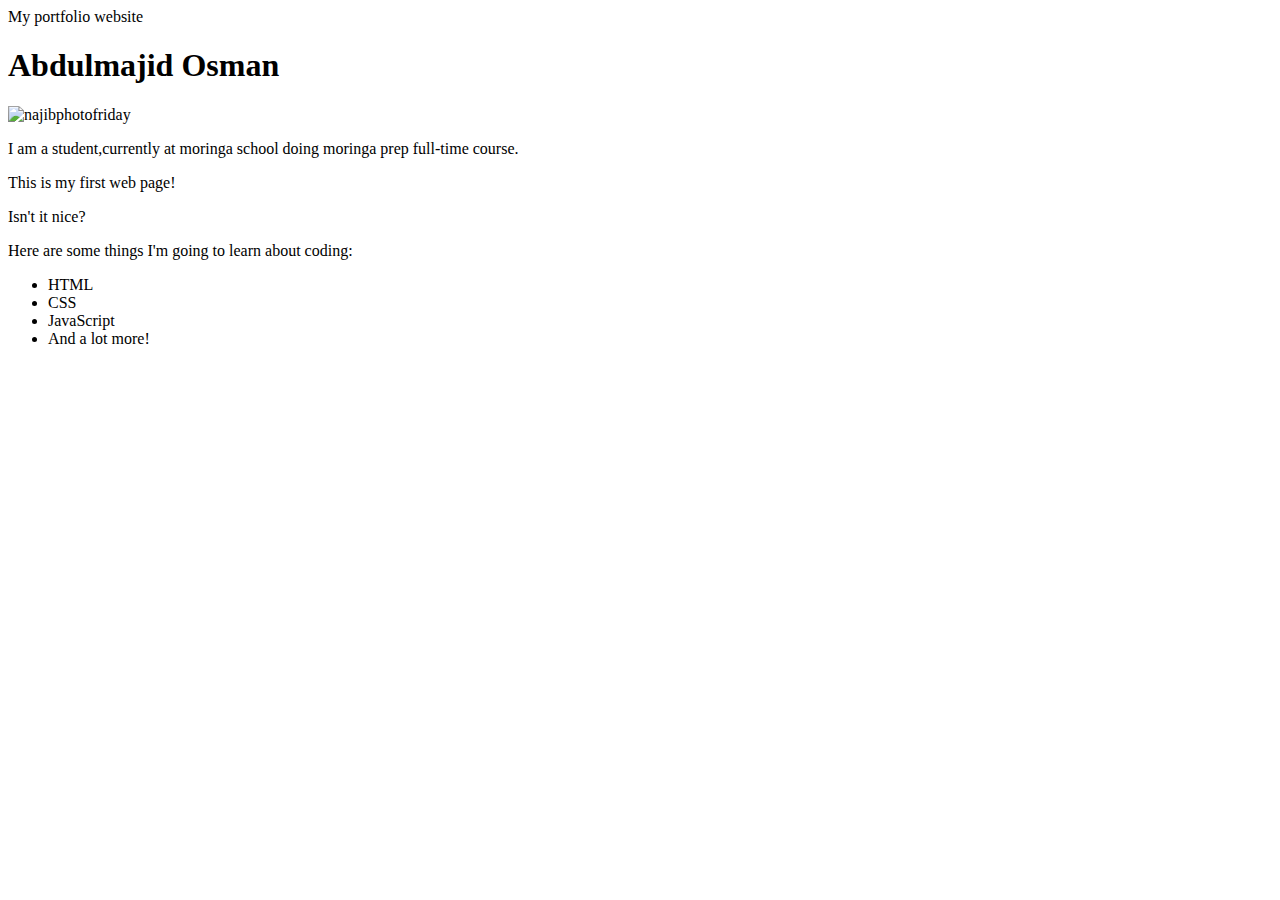
==== index.html @ 3822261d "an update 1" ====
<!Doctype html>
<html>
<head>
  <meta charset="utf-8"/>
  <link href="css/styles.css" rel="stylesheet" style="text/css"
   <title>My portfolio website</title>

</head>
<body>
  <h1>Abdulmajid Osman</h1>
  <img src="images/najibphotofriday.jpg" alt="najibphotofriday" style="width:550px; lengh:620px;">
  <p>I am a student,currently at moringa school doing moringa prep full-time course.</p>
  <p>This is my first web page!</p>
         <p>Isn't it nice?</p>

         <p>Here are some things I'm going to learn about coding:</p>
         <ul>
           <li>HTML</li>
           <li>CSS</li>
           <li>JavaScript</li>
           <li>And a lot more!</li>
         </ul>

</body>
</html>
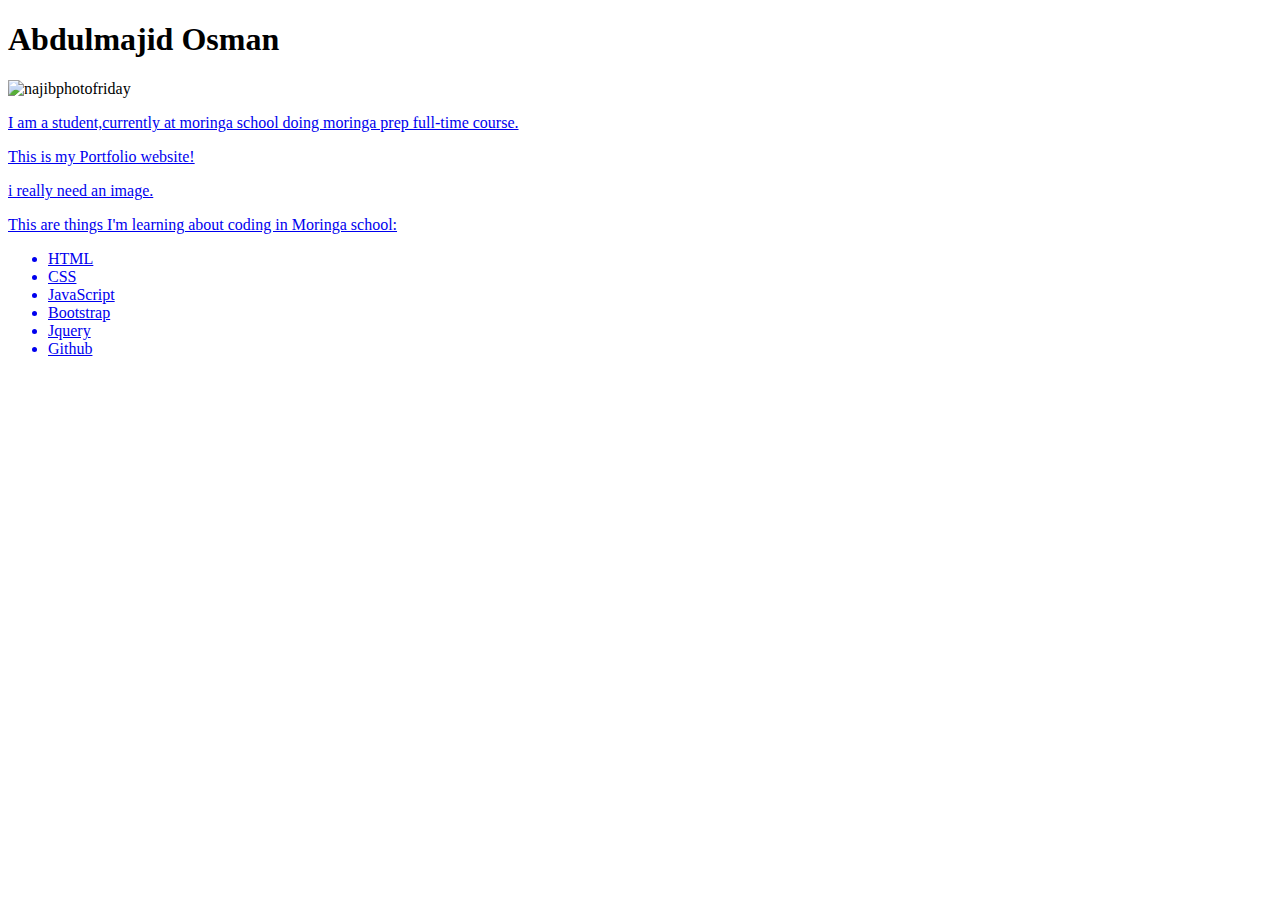
==== commit 3ac1edf4: "added border and bg color" ====
--- a/index.html
+++ b/index.html
@@ -1,25 +1,34 @@
 <!Doctype html>
 <html>
+
 <head>
-  <meta charset="utf-8"/>
-  <link href="css/styles.css" rel="stylesheet" style="text/css"
-   <title>My portfolio website</title>
+    <title>My portfolio website</title>
+    <meta charset="utf-8" />
+    <link href="css/styles.css" rel="stylesheet" style="text/css">
+</head>
 
-</head>
 <body>
-  <h1>Abdulmajid Osman</h1>
-  <img src="images/najibphotofriday.jpg" alt="najibphotofriday" style="width:550px; lengh:620px;">
-  <p>I am a student,currently at moringa school doing moringa prep full-time course.</p>
-  <p>This is my first web page!</p>
-         <p>Isn't it nice?</p>
+    <h1 class="header">Abdulmajid Osman</h1>
+    <div id="photo"><img src="images/najibphotofriday.jpg" alt="najibphotofriday" style="width:137px; lengh:155px;"></div>
+    <a href="About me.html" About me</a>
+        <div id="wrap">
+            <div id="content">
+                <p>I am a student,currently at moringa school doing moringa prep full-time course.</p>
+                <p>This is my Portfolio website!</p>
+                <p>i really need an image. </p>
+                <p>This are things I'm learning about coding in Moringa school:</p>
+            </div>
+            <div id="sidebar">
+                <ul>
+                    <li>HTML</li>
+                    <li>CSS</li>
+                    <li>JavaScript</li>
+                    <li>Bootstrap</li>
+                    <li>Jquery</li>
+                    <li>Github</li>
+                </ul>
+            </div>
+        </div>
+</body>
 
-         <p>Here are some things I'm going to learn about coding:</p>
-         <ul>
-           <li>HTML</li>
-           <li>CSS</li>
-           <li>JavaScript</li>
-           <li>And a lot more!</li>
-         </ul>
-
-</body>
 </html>
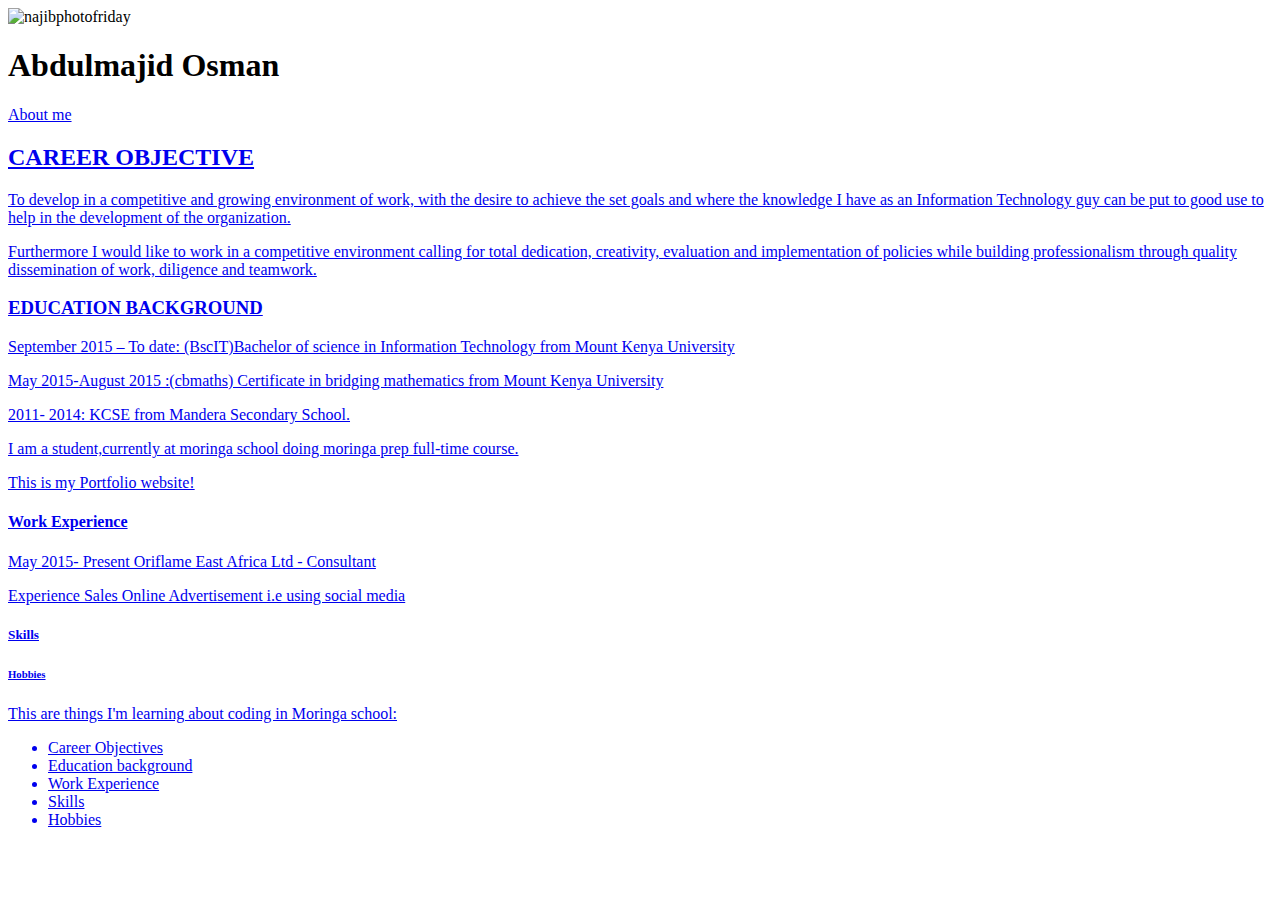
==== commit 6301cf7e: "my index for portfolio updated" ====
--- a/index.html
+++ b/index.html
@@ -8,24 +8,33 @@
 </head>
 
 <body>
-    <h1 class="header">Abdulmajid Osman</h1>
-    <div id="photo"><img src="images/najibphotofriday.jpg" alt="najibphotofriday" style="width:137px; lengh:155px;"></div>
-    <a href="About me.html" About me</a>
+    <div id="photo"><img src="images/najibphotofriday.jpg" alt="najibphotofriday" style="width:120px; lengh:620px;"></div>
+      <h1 class="header">Abdulmajid Osman</h1>
+    <p> <a href="About-me.html" About me </a> About me </p>
         <div id="wrap">
             <div id="content">
+             <h2> CAREER OBJECTIVE</h2>
+             <p>To develop in a competitive and growing environment of work, with the desire to achieve the set goals and where the knowledge I have as an Information Technology guy can be put to good use to help in the development of the organization. </p>
+             <p>Furthermore I would like to work in a competitive environment calling for total dedication, creativity, evaluation and implementation of policies while building professionalism through quality dissemination of work, diligence and teamwork.</p>
+              <h3> EDUCATION BACKGROUND</h3>
+              <p>September 2015 – To date: (BscIT)Bachelor of science  in Information Technology from Mount Kenya University</p>
+              <p>May 2015-August 2015 :(cbmaths) Certificate in bridging mathematics from Mount Kenya University</p>
+                <p>2011- 2014: KCSE from Mandera  Secondary School.</p>
                 <p>I am a student,currently at moringa school doing moringa prep full-time course.</p>
                 <p>This is my Portfolio website!</p>
-                <p>i really need an image. </p>
+                <h4>Work Experience</h4>
+                <p>May 2015- Present Oriflame East Africa Ltd - Consultant <p>Experience Sales Online Advertisement i.e using social media</p>
+                <h5>Skills</h5>
+                <h6 >Hobbies</h6>
                 <p>This are things I'm learning about coding in Moringa school:</p>
             </div>
             <div id="sidebar">
                 <ul>
-                    <li>HTML</li>
-                    <li>CSS</li>
-                    <li>JavaScript</li>
-                    <li>Bootstrap</li>
-                    <li>Jquery</li>
-                    <li>Github</li>
+                    <li>Career Objectives</li>
+                    <li>Education background</li>
+                    <li>Work Experience</li>
+                    <li>Skills</li>
+                    <li>Hobbies</li>
                 </ul>
             </div>
         </div>
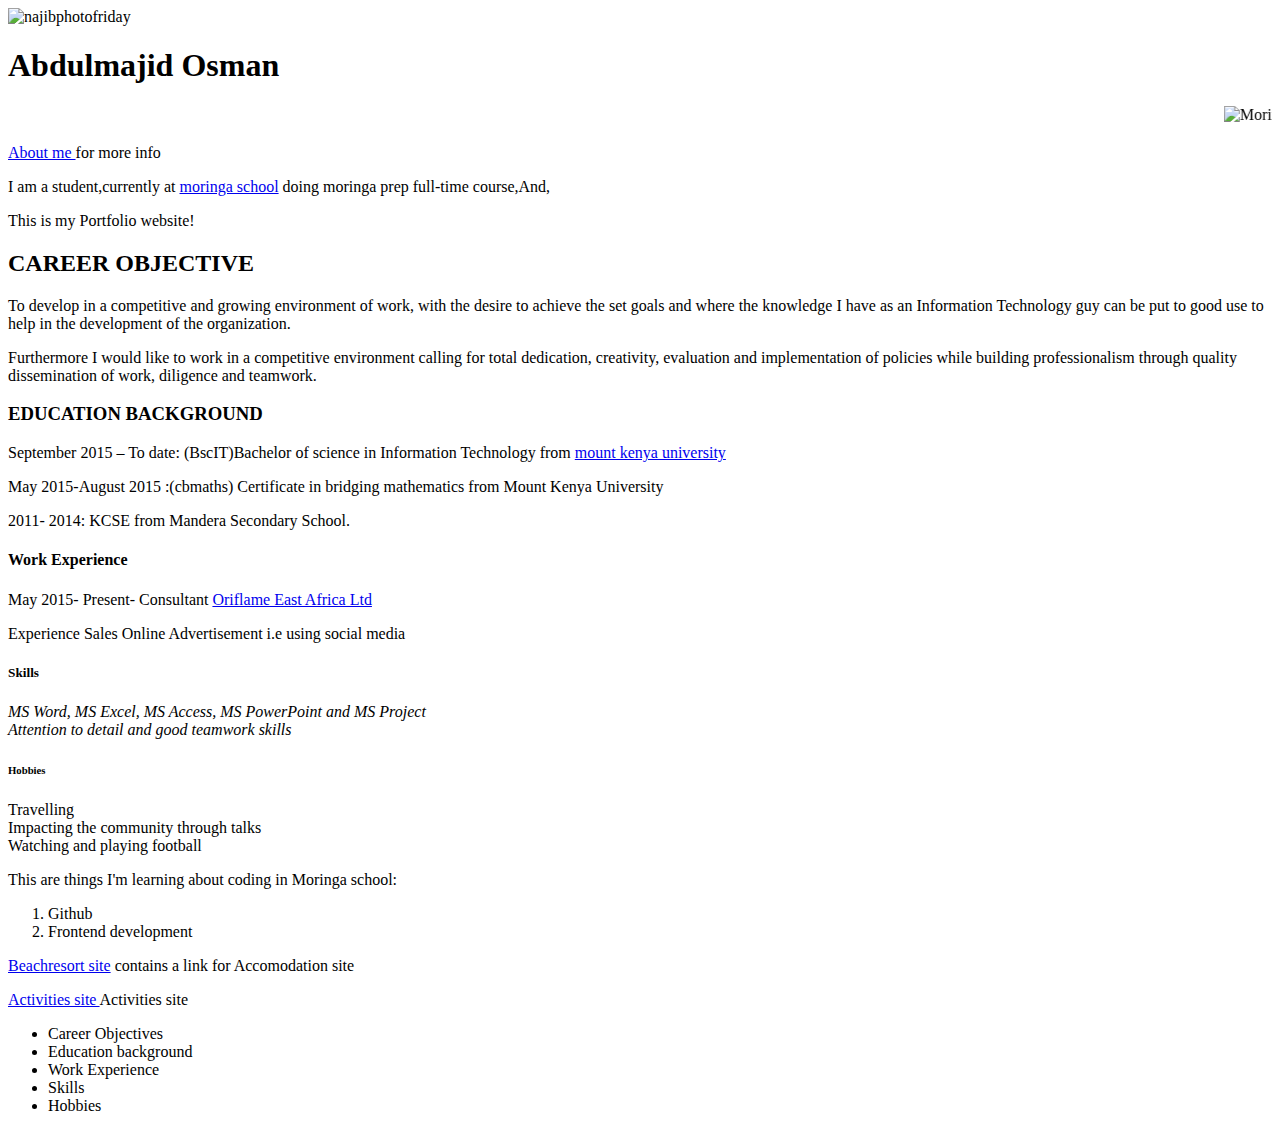
==== commit f434e06e: "index.html" ====
--- a/index.html
+++ b/index.html
@@ -8,25 +8,40 @@
 </head>
 
 <body>
-    <div id="photo"><img src="images/najibphotofriday.jpg" alt="najibphotofriday" style="width:120px; lengh:620px;"></div>
+    <div id="photo"><img src="images/najibphotofriday.jpg" alt="najibphotofriday" style="width:120px; length:620px;"></div>
       <h1 class="header">Abdulmajid Osman</h1>
-    <p> <a href="About-me.html" About me </a> About me </p>
+      <marquee><img src="images/moringa.jpg" alt="Moringa school" style="width:450px; length:400;">
+        <img src="images/najibphoto1.JPG" alt="Najib's Photo" style="width:250px; length:400;">
+        <img src="images/najibphoto2.jpg" alt="Najib's Photo" style="width:200px; length:400;">
+        <img src="images/thankyou.jpg" alt="Thank's to Moringa school" style="width:200px; length:400;">
+      </marquee>
+    <p> <a href="About-me.html"> About me </a> for more info </p>
         <div id="wrap">
             <div id="content">
+              <p>I am a student,currently at <a href="http://www.moringaschool.com/">moringa school</a> doing moringa prep full-time course,And,</p>
+              <p>This is my Portfolio website!</p>
              <h2> CAREER OBJECTIVE</h2>
              <p>To develop in a competitive and growing environment of work, with the desire to achieve the set goals and where the knowledge I have as an Information Technology guy can be put to good use to help in the development of the organization. </p>
              <p>Furthermore I would like to work in a competitive environment calling for total dedication, creativity, evaluation and implementation of policies while building professionalism through quality dissemination of work, diligence and teamwork.</p>
               <h3> EDUCATION BACKGROUND</h3>
-              <p>September 2015 – To date: (BscIT)Bachelor of science  in Information Technology from Mount Kenya University</p>
+              <p>September 2015 – To date: (BscIT)Bachelor of science  in Information Technology from <a href="http://www.mku.ac.ke/">mount kenya university</a></p>
               <p>May 2015-August 2015 :(cbmaths) Certificate in bridging mathematics from Mount Kenya University</p>
                 <p>2011- 2014: KCSE from Mandera  Secondary School.</p>
-                <p>I am a student,currently at moringa school doing moringa prep full-time course.</p>
-                <p>This is my Portfolio website!</p>
+
                 <h4>Work Experience</h4>
-                <p>May 2015- Present Oriflame East Africa Ltd - Consultant <p>Experience Sales Online Advertisement i.e using social media</p>
+                <p>May 2015- Present- Consultant <a href="https://ke.oriflame.com/">Oriflame East Africa Ltd</a> <p>Experience Sales Online Advertisement i.e using social media</p>
                 <h5>Skills</h5>
+                <p><em>MS Word, MS Excel, MS Access, MS PowerPoint and MS Project<br>Attention to detail and good teamwork skills</em></p>
                 <h6 >Hobbies</h6>
+                <p>Travelling <br>Impacting the community through talks <br>Watching and playing football
+</p>
                 <p>This are things I'm learning about coding in Moringa school:</p>
+                <ol>
+                  <li>Github</li>
+                  <li>Frontend development</li>
+                </ol>
+                <p> <a href="https://najibosman.github.io/beachresort/"> Beachresort site</a> contains a link for Accomodation site </p>
+                  <p> <a href="https://najibosman.github.io/beachresort/activities.html"> Activities site </a> Activities site</p>
             </div>
             <div id="sidebar">
                 <ul>
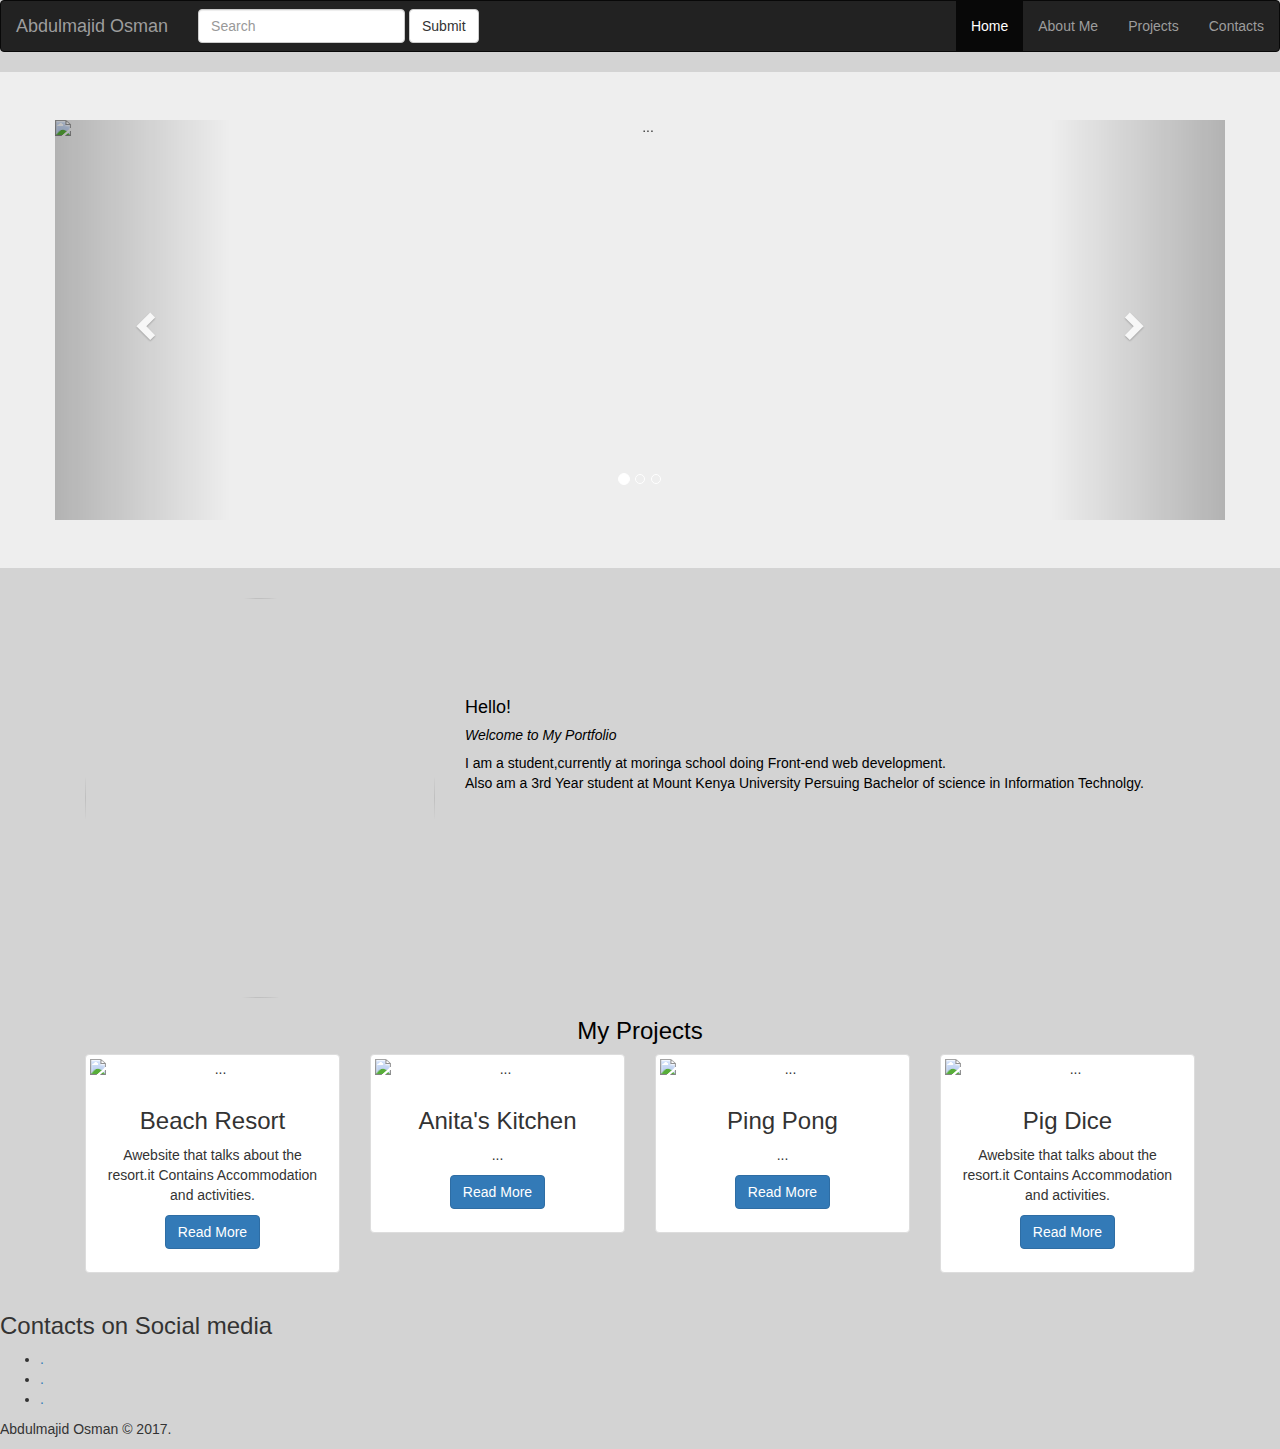
==== commit 18016b65: "Total change on the index and css" ====
--- a/index.html
+++ b/index.html
@@ -1,58 +1,169 @@
-<!Doctype html>
+<!DOCTYPE html>
 <html>
 
 <head>
-    <title>My portfolio website</title>
-    <meta charset="utf-8" />
-    <link href="css/styles.css" rel="stylesheet" style="text/css">
+  <meta charset="utf-8">
+  <link href="css/bootstrap.min.css" rel="stylesheet" type="text/css">
+  <link href="css/styles.css" rel="stylesheet" type="text/css">
+  <link href="css/animate.css" rel="stylesheet" type="text/css">
+  <script src="js/jquery-3.1.1.min.js" charset="utf-8"></script>
+  <script src="js/scripts.js" type="text/javascript">
+  </script>
+  <title>Testing portfolio</title>
 </head>
 
 <body>
-    <div id="photo"><img src="images/najibphotofriday.jpg" alt="najibphotofriday" style="width:120px; length:620px;"></div>
-      <h1 class="header">Abdulmajid Osman</h1>
-      <marquee><img src="images/moringa.jpg" alt="Moringa school" style="width:450px; length:400;">
-        <img src="images/najibphoto1.JPG" alt="Najib's Photo" style="width:250px; length:400;">
-        <img src="images/najibphoto2.jpg" alt="Najib's Photo" style="width:200px; length:400;">
-        <img src="images/thankyou.jpg" alt="Thank's to Moringa school" style="width:200px; length:400;">
-      </marquee>
-    <p> <a href="About-me.html"> About me </a> for more info </p>
-        <div id="wrap">
-            <div id="content">
-              <p>I am a student,currently at <a href="http://www.moringaschool.com/">moringa school</a> doing moringa prep full-time course,And,</p>
-              <p>This is my Portfolio website!</p>
-             <h2> CAREER OBJECTIVE</h2>
-             <p>To develop in a competitive and growing environment of work, with the desire to achieve the set goals and where the knowledge I have as an Information Technology guy can be put to good use to help in the development of the organization. </p>
-             <p>Furthermore I would like to work in a competitive environment calling for total dedication, creativity, evaluation and implementation of policies while building professionalism through quality dissemination of work, diligence and teamwork.</p>
-              <h3> EDUCATION BACKGROUND</h3>
-              <p>September 2015 – To date: (BscIT)Bachelor of science  in Information Technology from <a href="http://www.mku.ac.ke/">mount kenya university</a></p>
-              <p>May 2015-August 2015 :(cbmaths) Certificate in bridging mathematics from Mount Kenya University</p>
-                <p>2011- 2014: KCSE from Mandera  Secondary School.</p>
+  <nav class="navbar navbar-inverse">
+    <div class="container-fluid">
+      <div class="navbar-header">
+        <a class="navbar-brand" href="#">Abdulmajid Osman</a>
+        <div class="nav-image">
+        </div>
+      </div>
+      <ul class="nav navbar-nav  navbar-right">
+        <li class="active"><a href="#">Home</a></li>
+        <li><a href="#">About Me</a></li>
+        <li><a href="#">Projects</a></li>
+        <li><a href="#">Contacts</a></li>
+      </ul>
+      <form class="navbar-form navbar-left">
+        <div class="form-group">
+          <input type="text" class="form-control" placeholder="Search">
+        </div>
+        <button type="submit" class="btn btn-default">Submit</button>
+      </form>
+    </div>
+  </nav>
+  <div class="jumbotron">
+    <div class="container">
 
-                <h4>Work Experience</h4>
-                <p>May 2015- Present- Consultant <a href="https://ke.oriflame.com/">Oriflame East Africa Ltd</a> <p>Experience Sales Online Advertisement i.e using social media</p>
-                <h5>Skills</h5>
-                <p><em>MS Word, MS Excel, MS Access, MS PowerPoint and MS Project<br>Attention to detail and good teamwork skills</em></p>
-                <h6 >Hobbies</h6>
-                <p>Travelling <br>Impacting the community through talks <br>Watching and playing football
-</p>
-                <p>This are things I'm learning about coding in Moringa school:</p>
-                <ol>
-                  <li>Github</li>
-                  <li>Frontend development</li>
-                </ol>
-                <p> <a href="https://najibosman.github.io/beachresort/"> Beachresort site</a> contains a link for Accomodation site </p>
-                  <p> <a href="https://najibosman.github.io/beachresort/activities.html"> Activities site </a> Activities site</p>
+      <div class="row">
+        <div id="carousel-example-generic" class="carousel slide" data-ride="carousel">
+          <!-- Indicators -->
+          <ol class="carousel-indicators">
+            <li data-target="#carousel-example-generic" data-slide-to="0" class="active"></li>
+            <li data-target="#carousel-example-generic" data-slide-to="1"></li>
+            <li data-target="#carousel-example-generic" data-slide-to="2"></li>
+          </ol>
+
+          <!-- Wrapper for slides -->
+          <div class="carousel-inner" role="listbox">
+            <div class="item active">
+              <img src="images/stock.jpg" alt="..." width="100%">
+              <div class="carousel-caption">
+                Coding is Fun!!
+              </div>
             </div>
-            <div id="sidebar">
-                <ul>
-                    <li>Career Objectives</li>
-                    <li>Education background</li>
-                    <li>Work Experience</li>
-                    <li>Skills</li>
-                    <li>Hobbies</li>
-                </ul>
+            <div class="item">
+              <img src="images/try.png" alt="...">
+              <div class="carousel-caption">
+                Explore more
+              </div>
             </div>
+            <div class="item">
+              <img src="images/codecode.jpg" alt="...">
+              <div class="carousel-caption">
+                And Even more
+              </div>
+            </div>
+          </div>
+
+          <!-- Controls -->
+          <a class="left carousel-control" href="#carousel-example-generic" role="button" data-slide="prev">
+            <span class="glyphicon glyphicon-chevron-left" aria-hidden="true"></span>
+            <span class="sr-only">Previous</span>
+          </a>
+          <a class="right carousel-control" href="#carousel-example-generic" role="button" data-slide="next">
+            <span class="glyphicon glyphicon-chevron-right" aria-hidden="true"></span>
+            <span class="sr-only">Next</span>
+          </a>
         </div>
+      </div>
+    </div>
+  </div>
+  <div class="row">
+    <div class="container">
+      <div class="col-xs-4">
+        <img src="images/naajib.jpg" class="img-circle" alt="" width="100%" height="400px;">
+      </div>
+      <div class="col-md-8" id="hello">
+        <h4>Hello!</h4>
+        <h5><em>Welcome to My Portfolio</em></h5>
+        <p>I am a student,currently at moringa school doing Front-end web development.<br> Also am a 3rd Year student at Mount Kenya University Persuing Bachelor of science in Information Technolgy.
+        </p>
+      </div>
+    </div>
+  </div>
+  <div class="row">
+    <div class="container">
+      <h3 id="proj">My Projects</h3>
+      <div class="col-sm-6 col-md-3">
+        <div class="thumbnail">
+          <img src="images/Resort.jpg" alt="...">
+          <div class="caption">
+            <h3>Beach Resort</h3>
+            <p>Awebsite that talks about the resort.it Contains Accommodation and activities.</p>
+            <p><a href="#" class="btn btn-primary" role="button">Read More</a></p>
+          </div>
+        </div>
+      </div>
+
+      <div class="col-sm-6 col-md-3">
+        <div class="thumbnail">
+          <img src="images/kitchen.jpg" alt="...">
+          <div class="caption">
+            <h3>Anita's Kitchen</h3>
+            <p>...</p>
+            <p><a href="#" class="btn btn-primary" role="button">Read More</a></p>
+          </div>
+        </div>
+      </div>
+
+
+
+      <div class="col-sm-6 col-md-3">
+        <div class="thumbnail">
+          <img src="images/ping pong.jpg" alt="...">
+          <div class="caption">
+            <h3>Ping Pong</h3>
+            <p>...</p>
+            <p><a href="#" class="btn btn-primary" role="button">Read More</a></p>
+          </div>
+        </div>
+      </div>
+      <div class="col-sm-6 col-md-3">
+        <div class="thumbnail">
+          <img src="images/dice.jpg" alt="...">
+          <div class="caption">
+            <h3>Pig Dice</h3>
+            <p>Awebsite that talks about the resort.it Contains Accommodation and activities.</p>
+            <p><a href="#" class="btn btn-primary" role="button">Read More</a></p>
+          </div>
+        </div>
+      </div>
+
+    </div>
+  </div>
+
+  <footer>
+
+    <div class="social">
+      <h3> Contacts on Social media</h3>
+      <ul>
+        <li class="fb">
+          <a href="https://www.facebook.com/profile.php?id=100004647108022" rel="nofollow" target="_blank"> .</a>
+        </li>
+        <li class="whatsapp">
+          <a href="https://web.whatsapp.com/" rel="nofollow" target="_blank"> .</a>
+        </li>
+        <li class="insta">
+          <a href="https://www.instagram.com/?hl=en" rel="nofollow" target="_blank"> .</a>
+        </li>
+      </ul>
+      <p id="copi">Abdulmajid Osman &copy; 2017.</p>
+    </div>
+  </footer>
+  <script src="js/bootstrap.min.js" charset="utf-8"></script>
 </body>
 
 </html>
--- a/css/styles.css
+++ b/css/styles.css
@@ -0,0 +1,24 @@
+body {
+  background-color: lightgrey;
+}
+
+#hello {
+  color: black;
+  text-align: left;
+  padding-top: 70px;
+  margin-top: 20px;
+}
+
+#proj {
+  color: black;
+  text-decoration-style: dotted;
+}
+
+.container {
+  text-align: center;
+}
+
+#carousel-example-generic {
+  overflow-y: hidden;
+  height: 400px;
+}
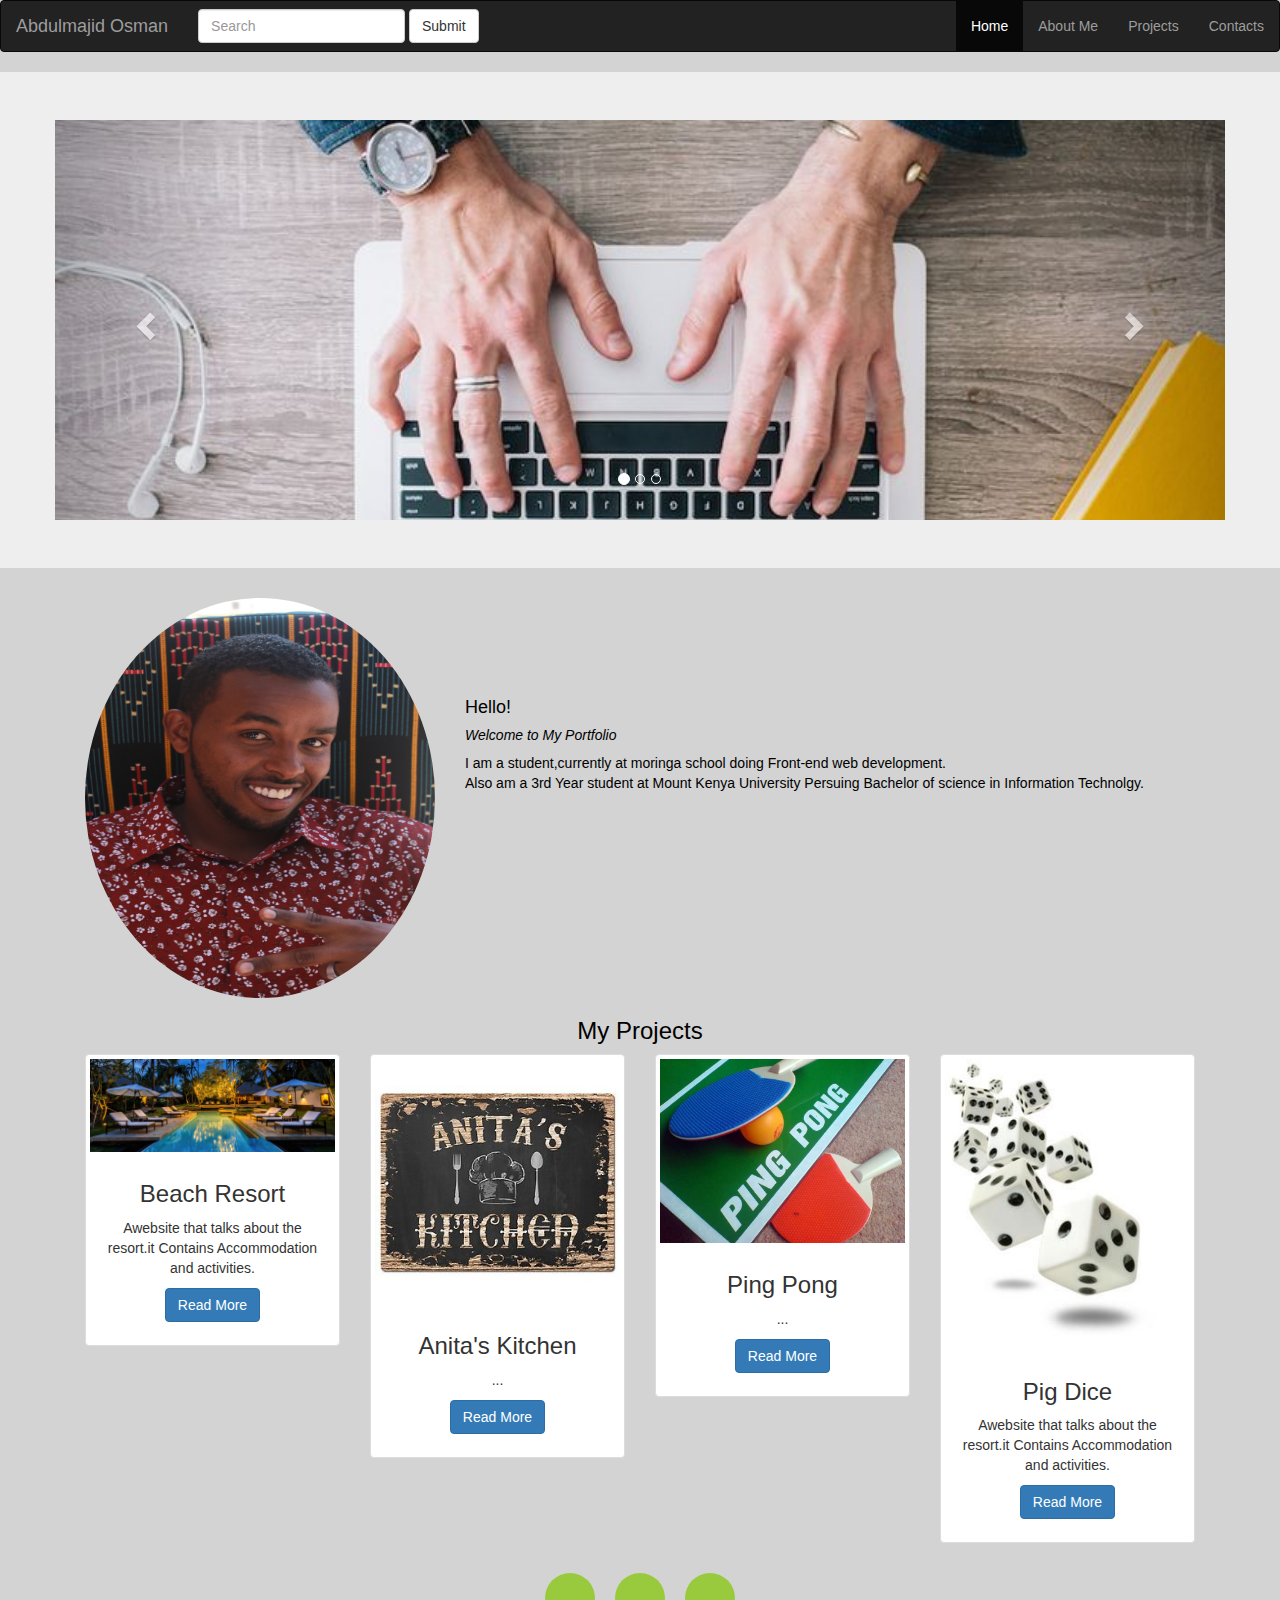
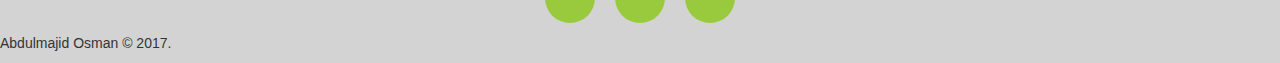
==== commit d4468db1: "changed the images" ====
--- a/index.html
+++ b/index.html
@@ -10,6 +10,9 @@
   <script src="js/scripts.js" type="text/javascript">
   </script>
   <title>Testing portfolio</title>
+  <style media="screen">
+
+  </style>
 </head>
 
 <body>
@@ -146,24 +149,30 @@
   </div>
 
   <footer>
+    <a href="https://twitter.com/Naajib38Othmern" target="_blank">
 
-    <div class="social">
-      <h3> Contacts on Social media</h3>
-      <ul>
-        <li class="fb">
-          <a href="https://www.facebook.com/profile.php?id=100004647108022" rel="nofollow" target="_blank"> .</a>
-        </li>
-        <li class="whatsapp">
-          <a href="https://web.whatsapp.com/" rel="nofollow" target="_blank"> .</a>
-        </li>
-        <li class="insta">
-          <a href="https://www.instagram.com/?hl=en" rel="nofollow" target="_blank"> .</a>
-        </li>
-      </ul>
-      <p id="copi">Abdulmajid Osman &copy; 2017.</p>
-    </div>
+      <div class="container center-items">
+        <div class="social center-items">
+          <i class="fa fa-twitter"></i>
+        </div>
+    </a>
+    <a href="https://www.facebook.com/profile.php?id=100004647108022" target="_blank">
+
+      <div class="social center-items">
+        <i class="fa fa-facebook"></i>
+      </div>
+    </a>
+    <a href="https://www.instagram.com/?hl=en" target="_blank">
+
+      <div class="social center-items">
+        <i class="fa fa-instagram"></i>
+      </div>
+      </div>
+    </a>
+    <p id="copi">Abdulmajid Osman &copy; 2017.</p>
   </footer>
   <script src="js/bootstrap.min.js" charset="utf-8"></script>
+  <script src="https://use.fontawesome.com/9817e88458.js"></script>
 </body>
 
 </html>
--- a/css/styles.css
+++ b/css/styles.css
@@ -22,3 +22,38 @@
   overflow-y: hidden;
   height: 400px;
 }
+
+.thumbnail {
+  min-height: 40px;
+}
+
+* {
+  box-sizing: border-box;
+}
+
+.center-items {
+  display: flex;
+  justify-content: center;
+  align-items: center;
+}
+
+.container {}
+
+.social {
+  background-color: #99ca3d;
+  color: #fff;
+  width: 50px;
+  height: 50px;
+  margin: 10px;
+  border-radius: 50%;
+}
+
+.social:hover {
+  background-color: transparent;
+  color: #99ca3d;
+  border: 1px solid #99ca3d;
+}
+
+a {
+  text-decoration: none;
+}
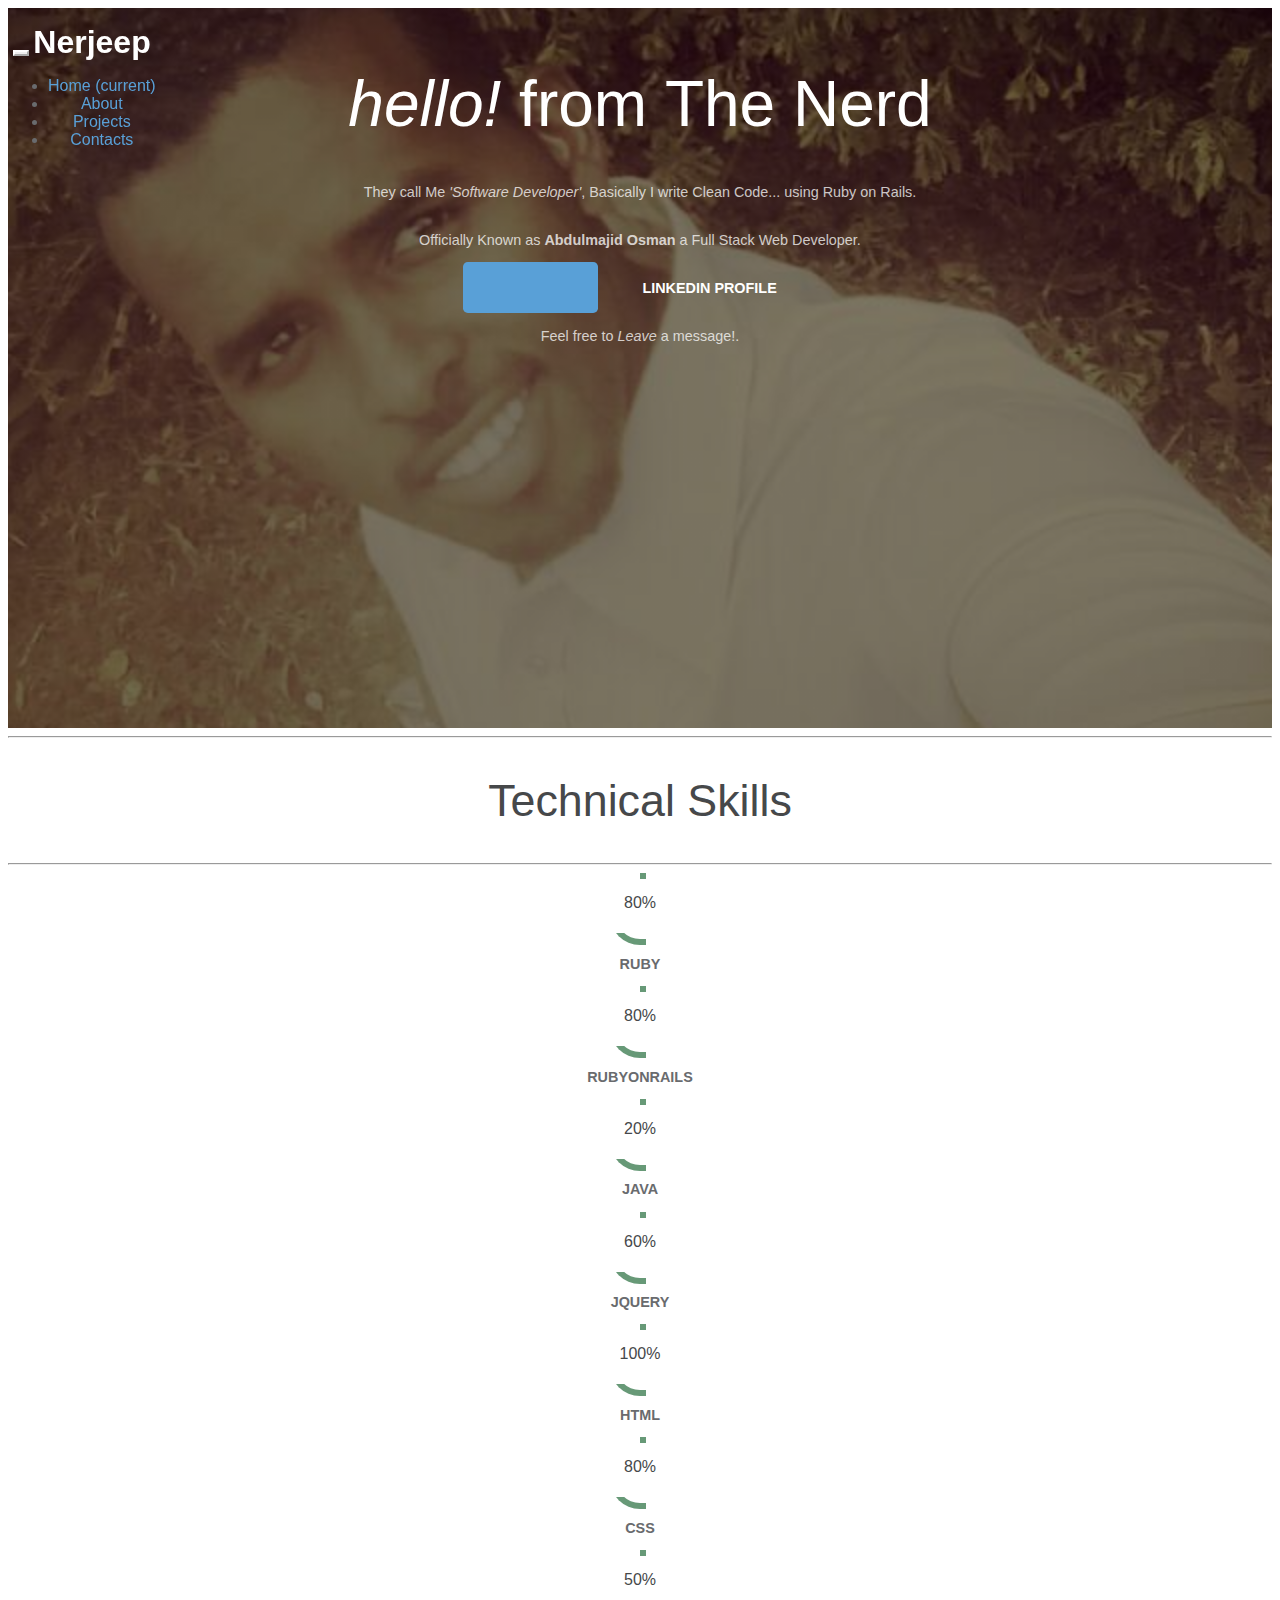
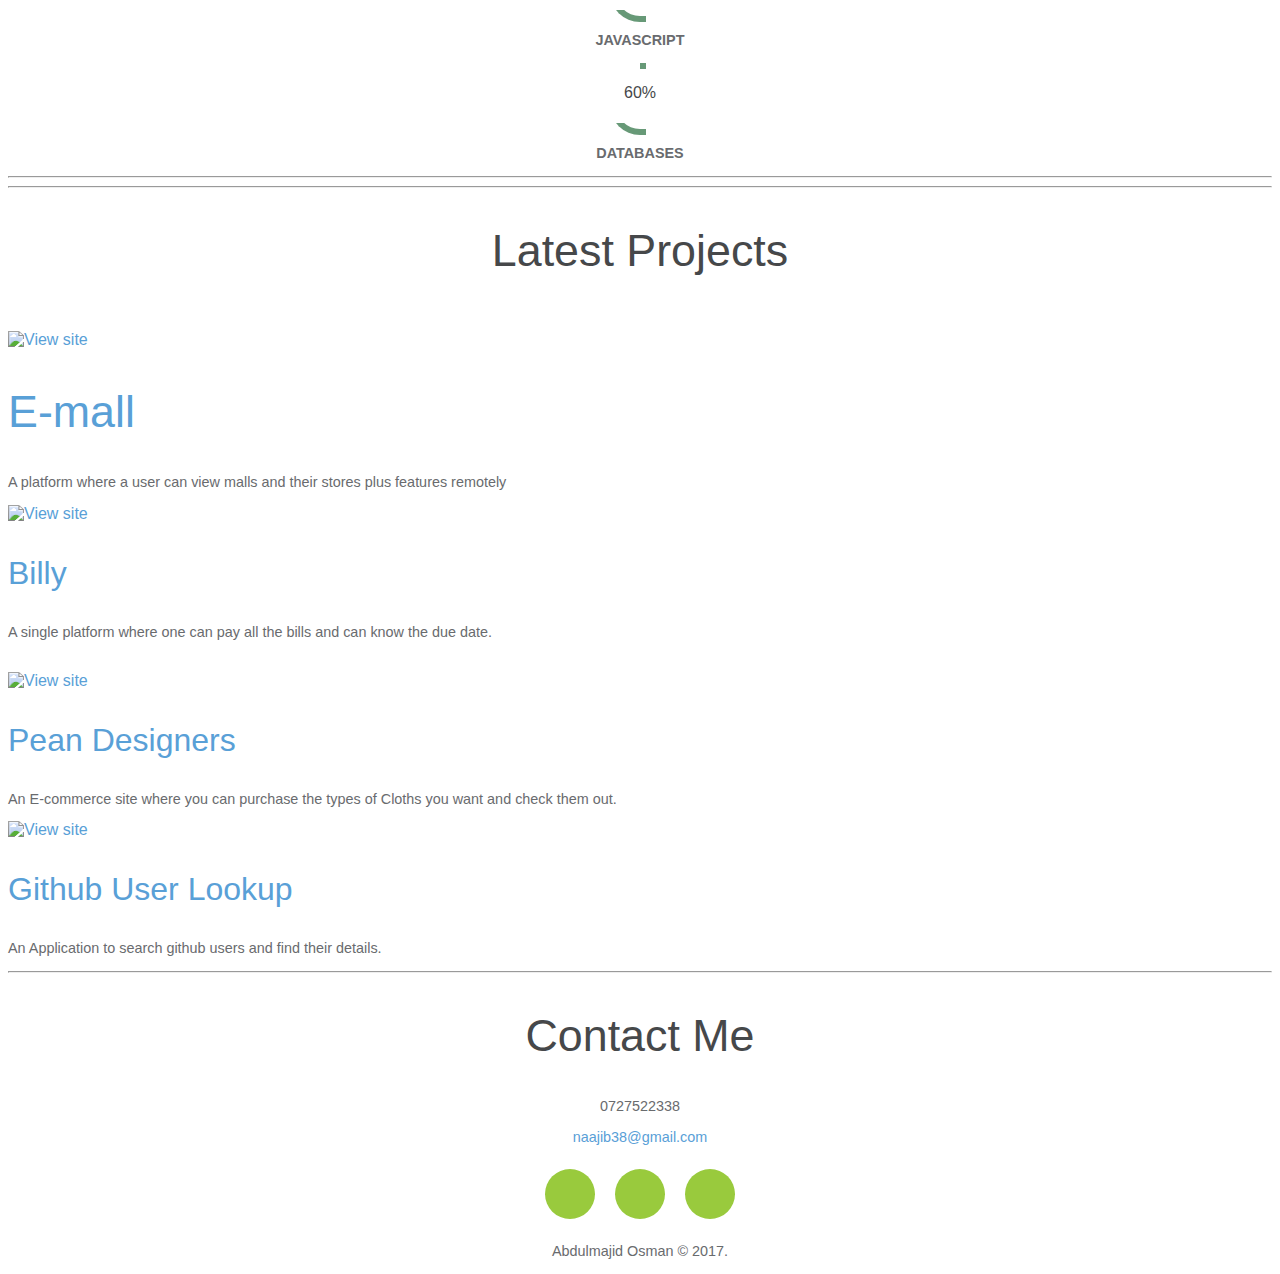
==== commit 0c145c76: "Modified the styles" ====
--- a/index.html
+++ b/index.html
@@ -3,176 +3,257 @@
 
 <head>
   <meta charset="utf-8">
-  <link href="css/bootstrap.min.css" rel="stylesheet" type="text/css">
-  <link href="css/styles.css" rel="stylesheet" type="text/css">
-  <link href="css/animate.css" rel="stylesheet" type="text/css">
-  <script src="js/jquery-3.1.1.min.js" charset="utf-8"></script>
-  <script src="js/scripts.js" type="text/javascript">
-  </script>
-  <title>Testing portfolio</title>
-  <style media="screen">
-
-  </style>
+  <!--Let browser know website is optimized for mobile-->
+    <meta name="viewport" content="width=device-width, initial-scale=1.0"/>
+    <!--Import Google Icon Font-->
+    <link href="https://fonts.googleapis.com/icon?family=Material+Icons" rel="stylesheet">
+    <!-- Compiled and minified CSS -->
+    <link rel="stylesheet" href="https://maxcdn.bootstrapcdn.com/bootstrap/4.0.0-beta/css/bootstrap.min.css" integrity="sha384-/Y6pD6FV/Vv2HJnA6t+vslU6fwYXjCFtcEpHbNJ0lyAFsXTsjBbfaDjzALeQsN6M" crossorigin="anonymous">
+    <link href="css/styles.css" rel="stylesheet" type="text/css">
+    <title>Portfolio</title>
+     <link rel="icon" type="image/png" href="http://files.softicons.com/download/web-icons/free-large-design-icons-by-aha-soft/png/256x256/Portfolio.png">
+    <style media="screen"></style>
 </head>
 
-<body>
-  <nav class="navbar navbar-inverse">
-    <div class="container-fluid">
-      <div class="navbar-header">
-        <a class="navbar-brand" href="#">Abdulmajid Osman</a>
-        <div class="nav-image">
+<body id="top" class="scrollspy">
+<!--Navigation-->
+<section class="cover text-center">
+      <nav class="navbar navbar-toggleable-sm navbar-trans  navbar-inverse">
+        <div class="container">
+          <button class="navbar-toggler navbar-toggler-right" type="button" data-toggle="collapse" data-target="#navbarToggler-1" aria-controls="navbarToggler-1" aria-expanded="false" aria-label="Toggle navigation" style="border-color: white;">
+            <span class="navbar-toggler-icon"></span>
+          </button>
+          <a class="navbar-brand" href="#">Nerjeep</a>
+          <div class="collapse navbar-collapse pull-xs-right justify-content-end" id="navbarToggler-1">
+            <ul class="navbar-nav mt-2 mt-md-0">
+              <li class="nav-item active">
+                <a class="nav-link" href="#">Home <span class="sr-only">(current)</span></a>
+              </li>
+              <li class="nav-item">
+                <a class="nav-link" href="#about">About</a>
+              </li>
+              <li class="nav-item">
+                <a class="nav-link" href="#projects">Projects</a>
+              </li>
+              <li class="nav-item">
+                <a class="nav-link" href="#footer">Contacts</a>
+              </li>
+            </ul>
+          </div>
+        </div>
+      </nav>
+      <div class="cover-container pb-5">
+        <div class="cover-inner container">
+            <h1 class="jumbotron-heading"> <em>hello!</em> from <strong>The Nerd</strong></h1>
+            <p class="lead">They call Me <em>'Software Developer'</em>, Basically I write Clean Code... using Ruby on Rails.</p>
+            <p class="lead">Officially Known as <strong>Abdulmajid Osman</strong> a Full Stack Web Developer.</p>
+            <p>
+              <a href="https://github.com/najibosman" target="blank" class="btn btn-primary btn-lg mb-2 mr-2 ml-2">Github</a>
+              <a href="https://www.linkedin.com/in/abdulmajid-osman-69ab38117/" target="blank" class="btn btn-outline-white btn-lg mb-2 ml-2 ml-2">LinkedIn Profile</a>
+            </p>
+            <p class="lead">Feel free to <em>Leave</em> a message!.</p>
         </div>
       </div>
-      <ul class="nav navbar-nav  navbar-right">
-        <li class="active"><a href="#">Home</a></li>
-        <li><a href="#">About Me</a></li>
-        <li><a href="#">Projects</a></li>
-        <li><a href="#">Contacts</a></li>
-      </ul>
-      <form class="navbar-form navbar-left">
-        <div class="form-group">
-          <input type="text" class="form-control" placeholder="Search">
-        </div>
-        <button type="submit" class="btn btn-default">Submit</button>
-      </form>
-    </div>
-  </nav>
-  <div class="jumbotron">
-    <div class="container">
-
-      <div class="row">
-        <div id="carousel-example-generic" class="carousel slide" data-ride="carousel">
-          <!-- Indicators -->
-          <ol class="carousel-indicators">
-            <li data-target="#carousel-example-generic" data-slide-to="0" class="active"></li>
-            <li data-target="#carousel-example-generic" data-slide-to="1"></li>
-            <li data-target="#carousel-example-generic" data-slide-to="2"></li>
-          </ol>
-
-          <!-- Wrapper for slides -->
-          <div class="carousel-inner" role="listbox">
-            <div class="item active">
-              <img src="images/stock.jpg" alt="..." width="100%">
-              <div class="carousel-caption">
-                Coding is Fun!!
-              </div>
-            </div>
-            <div class="item">
-              <img src="images/try.png" alt="...">
-              <div class="carousel-caption">
-                Explore more
-              </div>
-            </div>
-            <div class="item">
-              <img src="images/codecode.jpg" alt="...">
-              <div class="carousel-caption">
-                And Even more
-              </div>
-            </div>
-          </div>
-
-          <!-- Controls -->
-          <a class="left carousel-control" href="#carousel-example-generic" role="button" data-slide="prev">
-            <span class="glyphicon glyphicon-chevron-left" aria-hidden="true"></span>
-            <span class="sr-only">Previous</span>
-          </a>
-          <a class="right carousel-control" href="#carousel-example-generic" role="button" data-slide="next">
-            <span class="glyphicon glyphicon-chevron-right" aria-hidden="true"></span>
-            <span class="sr-only">Next</span>
-          </a>
+    </section>
+    <hr>
+<!-- Skills -->
+<div class="container">
+ <h2 class = "text-center">Technical Skills</h2>
+        <div class = "row">
+          <div class = "col-xs-12">
+            <hr>
+          </div>
+          <div class = "col-xs-6 col-md-3">
+            <div class="circle-wrap 80per">
+              <div class="circle-text">80%</div>
+              <div class="spinner circle"></div>
+              <div class="filler circle"></div>
+              <div class="mask"></div>
+            </div>
+            <p class = "text-skills">Ruby</p>
+          </div>
+          <div class = "col-xs-6 col-md-3">
+            <div class="circle-wrap 40per">
+              <div class="circle-text">80%</div>
+              <div class="spinner circle"></div>
+              <div class="filler circle"></div>
+              <div class="mask"></div>
+            </div>
+            <p class = "text-skills">RubyonRails</p>
+          </div>
+          <div class = "col-xs-6 col-md-3">
+            <div class="circle-wrap 20per">
+              <div class="circle-text">20%</div>
+              <div class="spinner circle"></div>
+              <div class="filler circle"></div>
+              <div class="mask"></div>
+            </div>
+            <p class = "text-skills">Java</p>
+          </div>
+          <div class = "col-xs-6 col-md-3">
+            <div class="circle-wrap 60per">
+              <div class="circle-text">60%</div>
+              <div class="spinner circle"></div>
+              <div class="filler circle"></div>
+              <div class="mask"></div>
+            </div>
+            <p class = "text-skills">Jquery</p>
+          </div>
+          <div class = "col-xs-6 col-md-3">
+            <div class="circle-wrap 80per">
+              <div class="circle-text">100%</div>
+              <div class="spinner circle"></div>
+              <div class="filler circle"></div>
+              <div class="mask"></div>
+            </div>
+            <p class = "text-skills">HTML</p>
+          </div>
+          <div class = "col-xs-6 col-md-3">
+            <div class="circle-wrap 80per">
+              <div class="circle-text">80%</div>
+              <div class="spinner circle"></div>
+              <div class="filler circle"></div>
+              <div class="mask"></div>
+            </div>
+            <p class = "text-skills">CSS</p>
+          </div>
+          <div class = "col-xs-6 col-md-3">
+            <div class="circle-wrap 60per">
+              <div class="circle-text">50%</div>
+              <div class="spinner circle"></div>
+              <div class="filler circle"></div>
+              <div class="mask"></div>
+            </div>
+            <p class = "text-skills">Javascript</p>
+          </div>
+          <div class = "col-xs-6 col-md-3">
+            <div class="circle-wrap 60per">
+              <div class="circle-text">60%</div>
+              <div class="spinner circle"></div>
+              <div class="filler circle"></div>
+              <div class="mask"></div>
+            </div>
+            <p class = "text-skills">Databases</p>
+          </div>
+          <!-- <div class = "col-xs-6 col-md-3">
+            <div class="circle-wrap 60per">
+              <div class="circle-text">60%</div>
+              <div class="spinner circle"></div>
+              <div class="filler circle"></div>
+              <div class="mask"></div>
+            </div>
+            <p class = "text-skills">Photoshop</p>
+          </div>
+          <div class = "col-xs-6 col-md-3">
+            <div class="circle-wrap 80per">
+              <div class="circle-text">80%</div>
+              <div class="spinner circle"></div>
+              <div class="filler circle"></div>
+              <div class="mask"></div>
+            </div>
+            <p class = "text-skills">Placeholder</p>
+          </div>
+          <div class = "col-xs-6 col-md-3">
+            <div class="circle-wrap 60per">
+              <div class="circle-text">60%</div>
+              <div class="spinner circle"></div>
+              <div class="filler circle"></div>
+              <div class="mask"></div>
+            </div>
+            <p class = "text-skills">Placeholder</p>
+          </div>
+          <div class = "col-xs-6 col-md-3">
+            <div class="circle-wrap 100per">
+              <div class="circle-text">100%</div>
+              <div class="spinner circle"></div>
+              <div class="filler circle"></div>
+              <div class="mask"></div>
+            </div>
+            <p class = "text-skills">Office</p>
+          </div> -->
+          <div class = "col-xs-12">
+            <hr>
+          </div>
+        </div>
+
+          <div class = "col-xs-12">
+            <hr>
+          </div>
         </div>
       </div>
     </div>
-  </div>
-  <div class="row">
-    <div class="container">
-      <div class="col-xs-4">
-        <img src="images/naajib.jpg" class="img-circle" alt="" width="100%" height="400px;">
-      </div>
-      <div class="col-md-8" id="hello">
-        <h4>Hello!</h4>
-        <h5><em>Welcome to My Portfolio</em></h5>
-        <p>I am a student,currently at moringa school doing Front-end web development.<br> Also am a 3rd Year student at Mount Kenya University Persuing Bachelor of science in Information Technolgy.
-        </p>
-      </div>
+</div>
+
+<!--  Projects -->
+
+<div class="container">
+<div class="page-header text-center" id="projects"><h2>Latest Projects</h2> </div>
+<br>
+<div class="row">
+  <div class="col-md-6" id="mall-e">
+   <a href="http://find-m3.herokuapp.com/" target="blank"><img src="https://lh3.ggpht.com/6beAj8J_hcyX084RIwF4hmo8jj0besowgQjzfRe7LUhbw7dUwX1RKQjr7zeHKliyTExU=w300" class="img-responsive" title="View site"></a>
+    <a href="https://github.com/samwelkinuthia/E-mall" target="blank" title="View SourceCode"><h2>E-mall</h2></a>
+    <p>A platform where a user can view malls and their stores plus features remotely</p>
+  </div>
+
+  <div class="col-md-6" id="billy">
+  <a href="https://billy-pay.herokuapp.com/" target="blank" ><img src="https://lh4.ggpht.com/ZCKAvMp-ahD-m4wVQlSGR3xAh7eajq405oPTtjm8CIA5JtKqj4WE6XLgj0b97-aVpA=w300" class="img-responsive" title="View site"></a>
+  <a href="https://github.com/bigzoo/billy" target="blank" title="View SourceCode"><h3>Billy</h3></a>
+  <p>A single platform where one can pay all the bills and can know the due date.</p>
+  </div>
+</div>
+<br>
+<div class="row">
+  <div class="col-md-6" id="pean">
+  <a href="https://peandesgnrs.herokuapp.com/" target="blank"> <img src="http://www.cybage.com/sites/default/files/e%20-%20commerce-01.jpg" class="img-responsive" title="View site"></a>
+    <a href="https://github.com/pmutua/pean-designers.io" target="blank" title="View SourceCode"><h3>Pean Designers</h3></a>
+    <p>An E-commerce site  where you can purchase the types of Cloths you want and check them out.</p>
+  </div>
+<div class="col-md-6" id="pean">
+<a href="https://najibosman.github.io/Githubuser/" target="blank"><img src="https://i.vimeocdn.com/portrait/7059132_300x300" class="img-responsive" title="View site"></a>
+    <a href="https://github.com/NajibOsman/Githubuser" target="blank" title="View SourceCode"><h3>Github User Lookup</h3></a>
+    <p>An Application to search github users and find their details.</p>
+  </div>
+</div>
+</div>
+<hr>
+<!--  footer-->  
+<footer id="footer">
+    <div class="container-footer">
+    <div class="page-header text-center" id="projects"><h2>Contact Me</h2> </div>
+      <p id="phone"><i class="fa fa-phone" aria-hidden="true"></i>  0727522338</p>
+      <p id="email"><i class="fa fa-envelope" aria-hidden="true"></i>  <a href="mailto:naajib38@gmail.com?Subject=Hello%20again" target="_top">naajib38@gmail.com</a></p>
+
+      <a href="https://twitter.com/Naajib38Othmern" target="_blank">
+
+        <div class="container center-items">
+          <div class="social center-items">
+            <i class="fa fa-twitter"></i>
+          </div>
+      </a>
+      <a href="https://www.facebook.com/profile.php?id=100004647108022" target="_blank">
+
+        <div class="social center-items">
+          <i class="fa fa-facebook"></i>
+        </div>
+      </a>
+      <a href="https://www.instagram.com/?hl=en" target="_blank">
+
+        <div class="social center-items">
+          <i class="fa fa-instagram"></i>
+        </div>
+        </div>
+      </a>
+      <p id="copi">Abdulmajid Osman &copy; 2017.</p>
     </div>
-  </div>
-  <div class="row">
-    <div class="container">
-      <h3 id="proj">My Projects</h3>
-      <div class="col-sm-6 col-md-3">
-        <div class="thumbnail">
-          <img src="images/Resort.jpg" alt="...">
-          <div class="caption">
-            <h3>Beach Resort</h3>
-            <p>Awebsite that talks about the resort.it Contains Accommodation and activities.</p>
-            <p><a href="#" class="btn btn-primary" role="button">Read More</a></p>
-          </div>
-        </div>
-      </div>
-
-      <div class="col-sm-6 col-md-3">
-        <div class="thumbnail">
-          <img src="images/kitchen.jpg" alt="...">
-          <div class="caption">
-            <h3>Anita's Kitchen</h3>
-            <p>...</p>
-            <p><a href="#" class="btn btn-primary" role="button">Read More</a></p>
-          </div>
-        </div>
-      </div>
-
-
-
-      <div class="col-sm-6 col-md-3">
-        <div class="thumbnail">
-          <img src="images/ping pong.jpg" alt="...">
-          <div class="caption">
-            <h3>Ping Pong</h3>
-            <p>...</p>
-            <p><a href="#" class="btn btn-primary" role="button">Read More</a></p>
-          </div>
-        </div>
-      </div>
-      <div class="col-sm-6 col-md-3">
-        <div class="thumbnail">
-          <img src="images/dice.jpg" alt="...">
-          <div class="caption">
-            <h3>Pig Dice</h3>
-            <p>Awebsite that talks about the resort.it Contains Accommodation and activities.</p>
-            <p><a href="#" class="btn btn-primary" role="button">Read More</a></p>
-          </div>
-        </div>
-      </div>
-
-    </div>
-  </div>
-
-  <footer>
-    <a href="https://twitter.com/Naajib38Othmern" target="_blank">
-
-      <div class="container center-items">
-        <div class="social center-items">
-          <i class="fa fa-twitter"></i>
-        </div>
-    </a>
-    <a href="https://www.facebook.com/profile.php?id=100004647108022" target="_blank">
-
-      <div class="social center-items">
-        <i class="fa fa-facebook"></i>
-      </div>
-    </a>
-    <a href="https://www.instagram.com/?hl=en" target="_blank">
-
-      <div class="social center-items">
-        <i class="fa fa-instagram"></i>
-      </div>
-      </div>
-    </a>
-    <p id="copi">Abdulmajid Osman &copy; 2017.</p>
   </footer>
-  <script src="js/bootstrap.min.js" charset="utf-8"></script>
+
+</body>
+  <!--  Scripts-->
+  <script src="https://code.jquery.com/jquery-3.2.1.slim.min.js" integrity="sha384-KJ3o2DKtIkvYIK3UENzmM7KCkRr/rE9/Qpg6aAZGJwFDMVNA/GpGFF93hXpG5KkN" crossorigin="anonymous"></script>
+  <script src="https://cdnjs.cloudflare.com/ajax/libs/popper.js/1.11.0/umd/popper.min.js" integrity="sha384-b/U6ypiBEHpOf/4+1nzFpr53nxSS+GLCkfwBdFNTxtclqqenISfwAzpKaMNFNmj4" crossorigin="anonymous"></script>
+  <script src="https://maxcdn.bootstrapcdn.com/bootstrap/4.0.0-beta/js/bootstrap.min.js" integrity="sha384-h0AbiXch4ZDo7tp9hKZ4TsHbi047NrKGLO3SEJAg45jXxnGIfYzk4Si90RDIqNm1" crossorigin="anonymous"></script>
+  <script src="js/scripts.js" type="text/javascript"></script>
   <script src="https://use.fontawesome.com/9817e88458.js"></script>
-</body>
 
 </html>
--- a/css/styles.css
+++ b/css/styles.css
@@ -1,43 +1,637 @@
+/*navbar section*/
 body {
-  background-color: lightgrey;
-}
-
-#hello {
-  color: black;
-  text-align: left;
-  padding-top: 70px;
-  margin-top: 20px;
-}
-
-#proj {
-  color: black;
-  text-decoration-style: dotted;
-}
-
-.container {
+  font-family: "Montserrat", "Helvetica Neue", Helvetica, Arial, sans-serif;
+  font-size: 16px;
+  background-color: #fff;
+  color: #46484a; }
+
+a {
+  color: #59a0d7; }
+
+h1 {
+  font-family: "Montserrat", "Helvetica Neue", Helvetica, Arial, sans-serif;
+  font-size: 4rem;
+  font-weight: 600; }
+
+h2 {
+  font-family: "Montserrat", "Helvetica Neue", Helvetica, Arial, sans-serif;
+  font-size: 2.8rem;
+  font-weight: 500; }
+
+h3 {
+  font-family: "Montserrat", "Helvetica Neue", Helvetica, Arial, sans-serif;
+  font-size: 2rem;
+  font-weight: 500; }
+
+h4 {
+  font-family: "Montserrat", "Helvetica Neue", Helvetica, Arial, sans-serif;
+  font-size: 1rem;
+  font-weight: 700;
+  text-transform: uppercase; }
+
+p {
+  color: #696b6e;
+  font-size: .9rem; }
+
+.divider {
+  display: block;
+  width: 6rem;
+  height: 0.3rem;
+  background-color: #dfe1e5;
+  margin: 2rem auto; }
+  
+.navbar-trans {
+  background: transparent; 
+  position: fixed;
+  color: #696b6e;
+}
+
+a.navbar-brand, a.logo {
+  font-family: "Montserrat", "Helvetica Neue", Helvetica, Arial, sans-serif;
+  color: #fff !important;
+  font-size: 2rem;
+  font-weight: bold;
+  margin-top: 0; }
+
+a.logo:hover, a.logo:active, a.logo:focus {
+  text-decoration: none; }
+
+li.nav-item .btn {
+  margin-top: .2rem;
+  margin-left: .4rem; }
+li.nav-item .btn-white {
+  color: #ffffff; }
+
+.cover {
+  background: linear-gradient( rgba(0, 0, 0, 0.5), rgba(0, 0, 0, 0.5)), url("../images/najlimur.jpeg");
+  background-attachment: fixed;
+  background-position: center;
+  background-repeat: no-repeat;
+  background-size: cover;
+  height: auto;
+  border-radius: 0;
+  width: 100%;
+  color: #fff;
+  padding-top: 1rem; }
+  
+  .cover h1 {
+    font-weight: 200; }
+  
+  .cover p.lead {
+    margin: 2rem auto;
+    color: rgba(255, 255, 255, 0.75); }
+  
+  .cover .cover-container {
+    display: table;
+    height: 100%;
+    min-height: 44rem;
+    margin: 0 auto; }
+    
+    .btn-primary, .btn-outline-primary, .btn-secondary, .btn-outline-secondary, .btn-white, .btn-outline-white, .btn-success, .btn-outline-success, .btn-info, .btn-outline-info, .btn-warning, .btn-outline-warning, .btn-danger, .btn-outline-danger {
+  font-size: .75rem;
+  text-transform: uppercase;
+  font-weight: 700;
+  border-radius: .3rem; }
+
+.btn-outline-primary, .btn-outline-secondary, .btn-outline-white, .btn-outline-success, .btn-outline-info, .btn-outline-warning, .btn-outline-danger {
+  border-width: 0.15rem; }
+
+.btn-lg {
+  padding: 1.1rem 2.5rem;
+  font-size: .9rem; }
+
+.btn-primary, .btn-primary:hover, .btn-primary:focus, .btn-primary:active {
+  background-color: #59a0d7;
+  border-color: #59a0d7; }
+
+.btn-primary:hover, .btn-primary:focus, .btn-primary:active {
+  background-color: #4089c1;
+  border-color: #4089c1; }
+
+.btn-outline-primary, .btn-outline-primary:visited {
+  color: #59a0d7;
+  border-color: #59a0d7;
+  background: none; }
+
+.btn-outline-primary:hover, .btn-outline-primary:focus, .btn-outline-primary:active {
+  background-color: #59a0d7;
+  border-color: #59a0d7;
+  color: #fff; }
+
+.btn-secondary {
+  border-color: #696b6e;
+  background-color: #696b6e;
+  color: #fff; }
+
+.btn-secondary:hover, .btn-secondary:focus, .btn-secondary:active {
+  border-color: #46484a;
+  background-color: #46484a;
+  color: #fff; }
+
+.btn-outline-secondary, .btn-outline-secondary:visited {
+  color: #696b6e;
+  border-color: #696b6e;
+  background: none; }
+
+.btn-outline-secondary:hover, .btn-outline-secondary:focus, .btn-outline-secondary:active {
+  border-color: #696b6e;
+  background: #696b6e;
+  color: #fff; }
+
+.btn-white {
+  border-color: #fff;
+  background-color: #fff;
+  color: #46484a; }
+
+.btn-white:hover, .btn-white:focus, .btn-white:active {
+  border-color: #dfe1e5;
+  background-color: #dfe1e5;
+  color: #46484a; }
+
+.btn-outline-white, .btn-outline-white:visited {
+  background: none;
+  color: #fff;
+  border-color: #fff; }
+
+.btn-outline-white:hover, .btn-outline-white:focus, .btn-outline-white:active {
+  color: #46484a;
+  background: #fff; }
+
+.link-white, link-white:visited {
+  font-size: .75rem;
+  text-transform: uppercase;
+  font-weight: 700;
+  border-radius: .3rem;
+  border: 0;
+  color: #fff; }
+
+.link-white:hover, .link-white:focus, .link-white:active {
+  color: #dfe1e5 !important; }
+/*  Aboutme*/
+#najib {
+  width: 100%;
+  height: 100%;
+}
+#about{
+  background-color: transparent;
+}
+#about-text{
+  padding-top: 80px !important;
+}
+/*projects*/
+
+/*Skills*/
+
+
+
+.text-center{
   text-align: center;
 }
 
-#carousel-example-generic {
-  overflow-y: hidden;
-  height: 400px;
-}
-
-.thumbnail {
-  min-height: 40px;
-}
-
-* {
-  box-sizing: border-box;
-}
-
+.
+.span-top-rotated{
+  position: absolute;
+  top: 50%;
+  padding: 0;
+  margin-top: -1px;
+}
+
+.span-bottom-rotated{
+  position: absolute;
+  bottom: 50%;
+  padding: 0;
+  margin-bottom: -1px;
+}
+
+@keyframes rotate {
+  0%   { transform: rotate(0deg);}
+ 100% { transform: rotate(135deg);}
+}
+
+@keyframes rotate2 {
+  0% { transform: rotate(135deg);}
+  100%   { transform: rotate(0deg);}
+}
+
+@keyframes rotateBack {
+  0%   { transform: rotate(0deg);}
+  100% { transform: rotate(45deg);}
+}
+
+@keyframes rotateBack2 {
+  0% { transform: rotate(45deg);}
+  100%   { transform: rotate(0deg);}
+}
+
+.
+.link-active{
+  /*border-bottom: 2px solid;*/
+  background-color: #608875;/*#777;*/
+}
+
+
+.arrow-box{
+  z-index: 100;
+  position: absolute;
+  bottom: 0px;
+  height: 80px;
+  width: 110px;
+  margin-left: -65px;
+  left: 50%;
+  font-size: 35px;
+  text-align: center;
+}
+
+.arrow{
+  animation-name: bounce;
+    animation-duration: 1.4s;
+    animation-iteration-count: infinite;
+  animation-timing-function: linear;
+  color: #333;
+}
+
+@keyframes bounce {
+    0%  {padding-top: 6px;}
+    50%  {padding-top: 26px;}
+    100% {padding-top: 6px;}
+}
+
+.
+
+.div-skills{
+  background-color: white;
+    color: #333;
+}
+
+
+.text-skills{
+  text-align: center;
+  text-transform: uppercase;
+  font-weight: 600;
+  padding-top: 8px;
+}
+
+.div-home, .div-about, .div-qualifications, .div-skills, .div-portfolio, .div-contact{
+  min-height: 100%;
+  z-index: 20;
+  width: 100%;
+  position: relative
+}
+
+
+.div-skills .col-md-2{
+  padding-top: 10px;
+  padding-bottom: 10px;
+}
+
+.div-skills .col-xs-6{
+  padding-top: 10px;
+  padding-bottom: 10px;
+}
+
+.div-main-width{
+  font-weight: 300;
+  width: 80%;
+  padding-top: 120px;
+  padding-bottom: 120px;
+}
+
+.div-main-width-wide{
+  font-weight: 300;
+  width: 90%;
+  padding-top: 120px;
+  padding-bottom: 120px;
+}
+
+.div-main-width .row{
+  padding-top: 30px;
+}
+
+.div-skills hr{
+  opacity: 1;
+  color: #333;
+}
+.text-bold{
+  font-weight: 600;
+}
+
+.text-green{
+  color: #679977;
+}
+
+.text-name{
+  text-transform: uppercase;
+  margin-top: 10px;
+}
+
+.circle-wrap{
+  position: relative;
+  width: 60px;
+  height: 60px;
+  left: 50%;
+  margin-left: -30px;
+}
+
+.circle-text{
+  position: absolute;
+  z-index: 40;
+  width: 100%;
+  height: 100%;
+  text-align: center;
+  line-height: 60px;
+}
+
+.circle {
+  transform-origin: 100% 50%;
+  width: 50%;
+  height: 100%;
+  position: absolute;
+  top: 0;
+  border: 6px solid #679977;
+}
+
+.spinner {
+  border-radius: 30px 0 0 30px;
+  z-index: 20;
+  border-right: none;
+}
+
+.filler {
+  border-radius: 0 30px 30px 0;
+  z-index: 10;
+  border-left: none;
+  left: 50%;
+  opacity: 0;
+}
+
+.mask {
+  width: 50%;
+  height: 100%;
+  position: absolute;
+  top: 0;
+  z-index: 30;
+  opacity: 1;
+  background: white;
+}
+
+/*keyframes:*/
+@keyframes rota20 {
+  0%   { transform: rotate(0deg); }
+  100% { transform: rotate(72deg); }
+}
+
+@keyframes fill20 {
+  0%, 100%    { opacity: 0; }
+}
+
+@keyframes mask20 {
+  0%, 100%    { opacity: 1; }
+}
+
+
+
+@keyframes rota40 {
+  0%   { transform: rotate(0deg); }
+  100% { transform: rotate(144deg); }
+}
+
+@keyframes fill40 {
+  0%, 100%    { opacity: 0; }
+}
+
+@keyframes mask40 {
+  0%, 100%    { opacity: 1; }
+}
+
+
+
+@keyframes rota60 {
+  0%   { transform: rotate(0deg); }
+  100% { transform: rotate(216deg); }
+}
+
+@keyframes fill60 {
+  0%        { opacity: 0; }
+  83.33%, 100% { opacity: 1; }
+}
+
+@keyframes mask60 {
+  0%        { opacity: 1; }
+  83.33%, 100% { opacity: 0; }
+}
+
+
+
+@keyframes rota80 {
+  0%   { transform: rotate(0deg); }
+  100% { transform: rotate(288deg); }
+}
+
+@keyframes fill80 {
+  0%        { opacity: 0; }
+  62.5%, 100% { opacity: 1; }
+}
+
+@keyframes mask80 {
+  0%        { opacity: 1; }
+  62.5%, 100% { opacity: 0; }
+}
+
+
+@keyframes rota100 {
+  0%   { transform: rotate(0deg); }
+  100% { transform: rotate(360deg); }
+}
+
+@keyframes fill100 {
+  0%        { opacity: 0; }
+  50%, 100% { opacity: 1; }
+}
+
+@keyframes mask100 {
+  0%        { opacity: 1; }
+  50%, 100% { opacity: 0; }
+}
+
+.timeline {
+  list-style: none;
+  padding: 20px 0 20px;
+  position: relative;
+}
+
+.timeline:before {
+  top: 50px;
+  bottom: 18%;
+  position: absolute;
+  content: " ";
+  width: 4px;
+  background-color: #777;
+  left: 0%;
+  margin-left: 23px;
+}
+
+.timeline > li {
+  margin-bottom: 20px;
+  position: relative;
+}
+
+/*.timeline > li:before,
+.timeline > li:after {
+  content: " ";
+  display: table;
+}
+
+.timeline > li:after {
+  clear: both;
+}*/
+
+.timeline > li:before,
+.timeline > li:after {
+  content: " ";
+  display: table;
+}
+
+.timeline > li:after {
+  clear: both;
+}
+
+.timeline > li > .timeline-panel {
+  background-color: #fff;
+  width: 92%;
+  float: left;
+  border: 1px solid #d4d4d4;
+  border-radius: 2px;
+  padding: 20px;
+  position: relative;
+  -webkit-box-shadow: 0 1px 6px rgba(0, 0, 0, 0.175);
+  box-shadow: 0 1px 6px rgba(0, 0, 0, 0.175);
+
+  -ms-word-break: break-all;
+  word-break: break-all;
+
+ /* Non standard for webkit */
+  word-break: break-word;
+
+  -webkit-hyphens: auto;
+  -moz-hyphens: auto;
+  -ms-hyphens: auto;
+  hyphens: auto;
+}
+
+.timeline > li > .timeline-panel:before {
+  position: absolute;
+  top: 26px;
+  right: -15px;
+  display: inline-block;
+  border-top: 15px solid transparent;
+  border-left: 15px solid #ccc;
+  border-right: 0 solid #ccc;
+  border-bottom: 15px solid transparent;
+  content: " ";
+}
+
+.timeline > li > .timeline-panel:after {
+  position: absolute;
+  top: 27px;
+  right: -14px;
+  display: inline-block;
+  border-top: 14px solid transparent;
+  border-left: 14px solid #fff;
+  border-right: 0 solid #fff;
+  border-bottom: 14px solid transparent;
+  content: " ";
+}
+
+.timeline > li > .timeline-badge {
+  color: #fff;
+  width: 50px;
+  height: 50px;
+  line-height: 50px;
+  font-size: 1.4em;
+  text-align: center;
+  position: absolute;
+  top: 16px;
+  left: 0%;
+  margin-left: 0;
+  background-color: #999999;
+  z-index: 100;
+  border-top-right-radius: 50%;
+  border-top-left-radius: 50%;
+  border-bottom-right-radius: 50%;
+  border-bottom-left-radius: 50%;
+}
+
+
+.timeline > li.timeline-inverted > .timeline-panel {
+  float: right;
+}
+
+.timeline > li.timeline-inverted > .timeline-panel:before {
+  border-left-width: 0;
+  border-right-width: 15px;
+  left: -15px;
+  right: auto;
+}
+
+.timeline > li.timeline-inverted > .timeline-panel:after {
+  border-left-width: 0;
+  border-right-width: 14px;
+  left: -14px;
+  right: auto;
+}
+
+.timeline-badge.primary {
+  background-color: #2e6da4 !important;
+}
+
+.timeline-badge.success {
+  background-color: #679977 !important;
+}
+
+.timeline-badge.warning {
+  background-color: #333 !important;
+}
+
+.timeline-badge.danger {
+  background-color: #d9534f !important;
+}
+
+.timeline-badge.info {
+  background-color: #5bc0de !important;
+}
+
+.timeline-title {
+  margin-top: 0;
+  color: inherit;
+}
+
+.timeline-body > p,
+.timeline-body > ul {
+  margin-bottom: 0;
+}
+
+.timeline-body > p + p {
+  margin-top: 5px;
+}
+
+/*Styles for footer*/
+#phone{
+  display: flex;
+  justify-content: center;
+  align-items: center;
+}
+#email{
+  display: flex;
+  justify-content: center;
+  align-items: center;
+}
 .center-items {
   display: flex;
   justify-content: center;
   align-items: center;
 }
 
-.container {}
+.container-footer {}
 
 .social {
   background-color: #99ca3d;
@@ -57,3 +651,9 @@
 a {
   text-decoration: none;
 }
+#footer {
+  background-color: transparent;
+}
+#copi {
+  text-align: center;
+}
